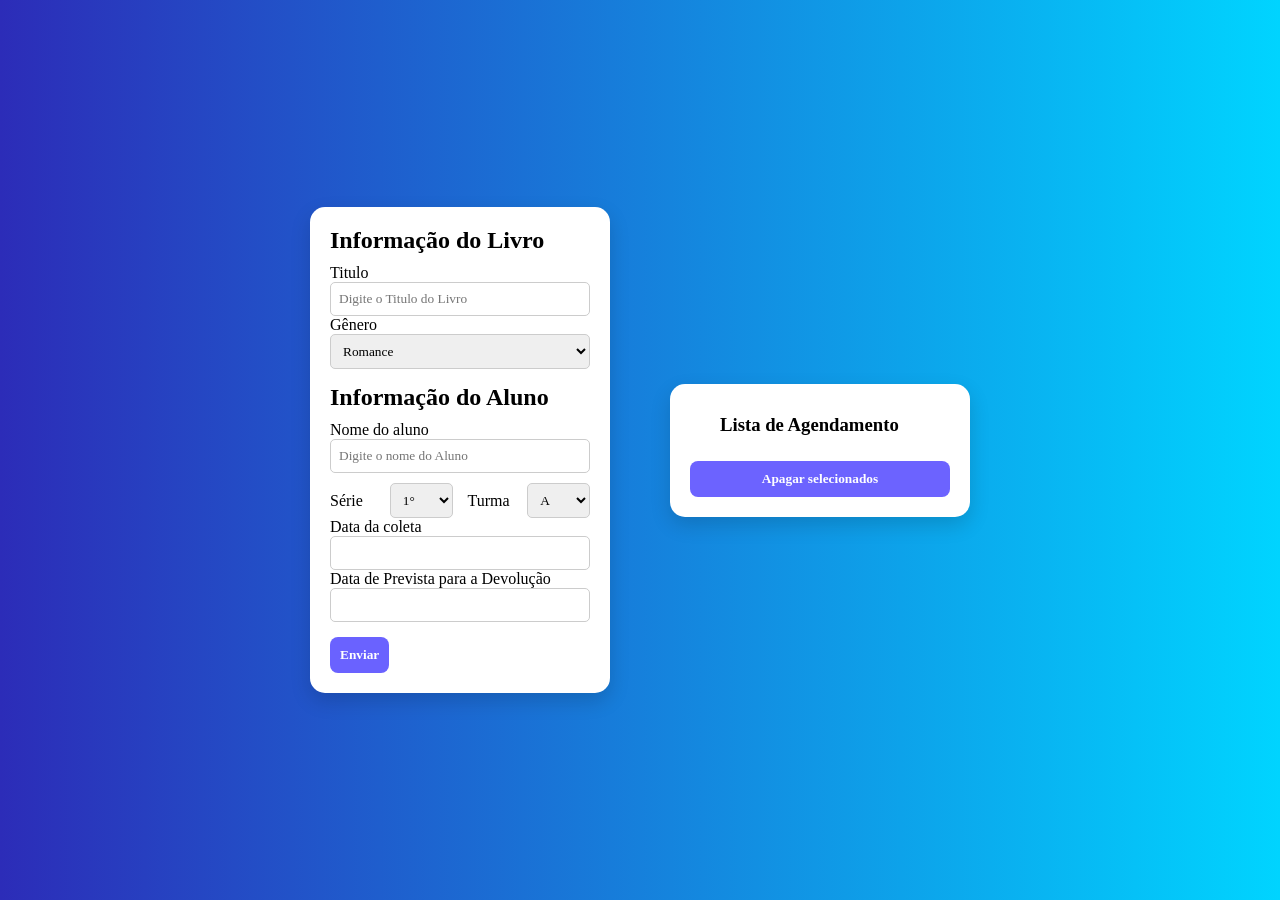
==== index.html @ 49e435d5 "feito" ====
<!DOCTYPE html>
<html lang="pt-br">

<head>
    <meta charset="UTF-8">
    <meta name="viewport" content="width=device-width, initial-scale=1.0">
    <link rel="stylesheet" href="./src/css/style.css">
    <title>Bibliotech</title>
</head>

<body>
    <div class="container">
            <div class="card">
            <!--LEMBRA SEU ANIMAL, textField so pra texto de escrever-->
            <!--Mudar o nome dessa variavel depois-->
            <div class="infoLivro">
                <h2>Informação do Livro</h2>
                <form id="formPrincipal">
                    <div class="textField">
                        <label>Titulo</label>
                        <input type="text" id="nome" placeholder="Digite o Titulo do Livro" required>
                    </div>
                    <div class="selecaoDoGenero">
                    <label>Gênero</label>
                    <select id="genero">
                        <option value="romance">Romance</option>
                        <option value="fantasia">Fantasia</option>
                        <option value="ficcaoCientifica">Ficção Científica</option>
                        <option value="suspense">Suspense</option>
                        <option value="terror">Terror</option>
                        <option value="biografia">Biografia</option>
                        <option value="poesia">Poesia</option>
                        <option value="autoAjuda">Autoajuda</option>
                    </select>

                </div>
            </div>
            <div class="infoAluno">
                <h2>Informação do Aluno</h2>

                        <div class="textField">
                        <label>Nome do aluno</label>
                        <input type="text" id="nomeAluno" placeholder="Digite o nome do Aluno" required>
                    </div>
                    <div class="selecaoDaTurma">
                        <div class="linha">
                        <label>Série</label>
                        <select id="serie">
                            <option value="primeiraSerie">1°</option>
                            <option value="segundaSerie">2°</option>
                            <option value="terceiraSerie">3°</option>
                        </select>
                    
                        <label>Turma</label>
                        <select id="turma">
                            <option value="turmaA">A</option>
                            <option value="turmaB">B</option>
                            <option value="turmaC">C</option>
                        </select>
                        </div>
                        <div class="datas">
                        <label>Data da coleta</label>
                        <input type="datetime" id="data">
                        <label>Data de Prevista para a Devolução</label>
                        <input type="datetime" id="dataRetorno">
                        <button type="submit" class="enviar" id="enviar">Enviar</button>
                    </form>
                    </div>
                </div>
            </div>
            </div>
            <div class="card">
            <div class="listaAgendamento">
                <h3 class="tituloLista">Lista de Agendamento</h3>
                <ul class="lista" id="lista">
                </ul>
            </div>
            <button id="apagar">Apagar selecionados</button>
        </div>
        </div>
    </div>
    </div>
    <script src="./src/js/script.js"></script>
</body>

</html>
---- src/css/style.css ----
* {
    font-family: Verdana;
    margin: 0;
    padding: 0;
    box-sizing: border-box;
}

.container {
    background: #020024;
    background: linear-gradient(90deg,rgba(2, 0, 36, 1) 0%, rgba(44, 44, 184, 1) 0%, rgba(0, 212, 255, 1) 100%);
    display: flex;
    justify-content: center;
    align-items: center;
    gap: 60px;
    height: 100vh;
    }
.enviar {
    margin-top: 15px;
    padding: 10px;
    border: none;
    border-radius: 8px;
    background: #6a62ff;
    color: white;
    cursor: pointer;
    font-weight: bold;
    transition: transform 0.3s ease;
}

.enviar:active {
    transform: scale(1.05);
}

.listaAgendamento {
    display: flex;
    flex-direction: column;
    justify-content: space-between;
    height: 100%;
    padding: 10px;
}
    

.listaAgendamento > h3 {
    margin-left: 20px;
}

.listaAgendamento > ul {
    display: flex;
    flex-direction: column;
    gap: 10px;
}

.card {
    width: 300px;
    display: flex;
    flex-direction: column;
    padding: 20px;
    border-radius: 15px;
    box-shadow: 0 8px 20px rgba(0,0,0,0.15);
    background-color: white;
}

.infoLivro {
    display: flex;
    flex-direction: column;
    gap: 10px;
}

.infoAluno {
    display: flex;
    flex-direction: column;
    gap: 10px;
    margin-top: 15px;
}

input {
    padding: 8px;
    border-radius: 5px;
    border: 1px solid #ccc;
    width: 100%;
    transition: transform 0.3s ease;
}

input:focus {
    transform: scale(1.05);
    box-shadow: 2px 2px 5px rgba(0, 0, 0, 0.2);
}

select {
    padding: 8px;
    border-radius: 5px;
    border: 1px solid #ccc;
    width: 100%;
}

#apagar {
    margin-top: 15px;
    padding: 10px;
    border: none;
    border-radius: 8px;
    background: #6c63ff;
    color: white;
    cursor: pointer;
    font-weight: bold;
    transition: transform 0.3s ease;
}

#apagar:active {
    transform: scale(1.05);
}

.linha {
    display: flex;
    gap: 15px;
    align-items: center;
    justify-content: center;
}

.linha > * {
    flex: 1;
}
    
[class^='itemLista'] {
    
}

.lista > li > p {
    font-size: 14px;
    line-height: 1.4;
}

.lista {
    list-style: none;
    padding: 0;
    max-height: 360px;
    overflow-y: auto;
}

.lista > li {
    display: flex;
    align-items: flex-start;
    gap: 10px;
    background: rgb(230, 230, 230);
    padding: 12px;
    border-radius: 10px;
}

.lista > li > input {
    margin-top: 5px;
}

.lista > li {
    font-size: 14px;
    line-height: 1.5;
    white-space: pre-line;
}
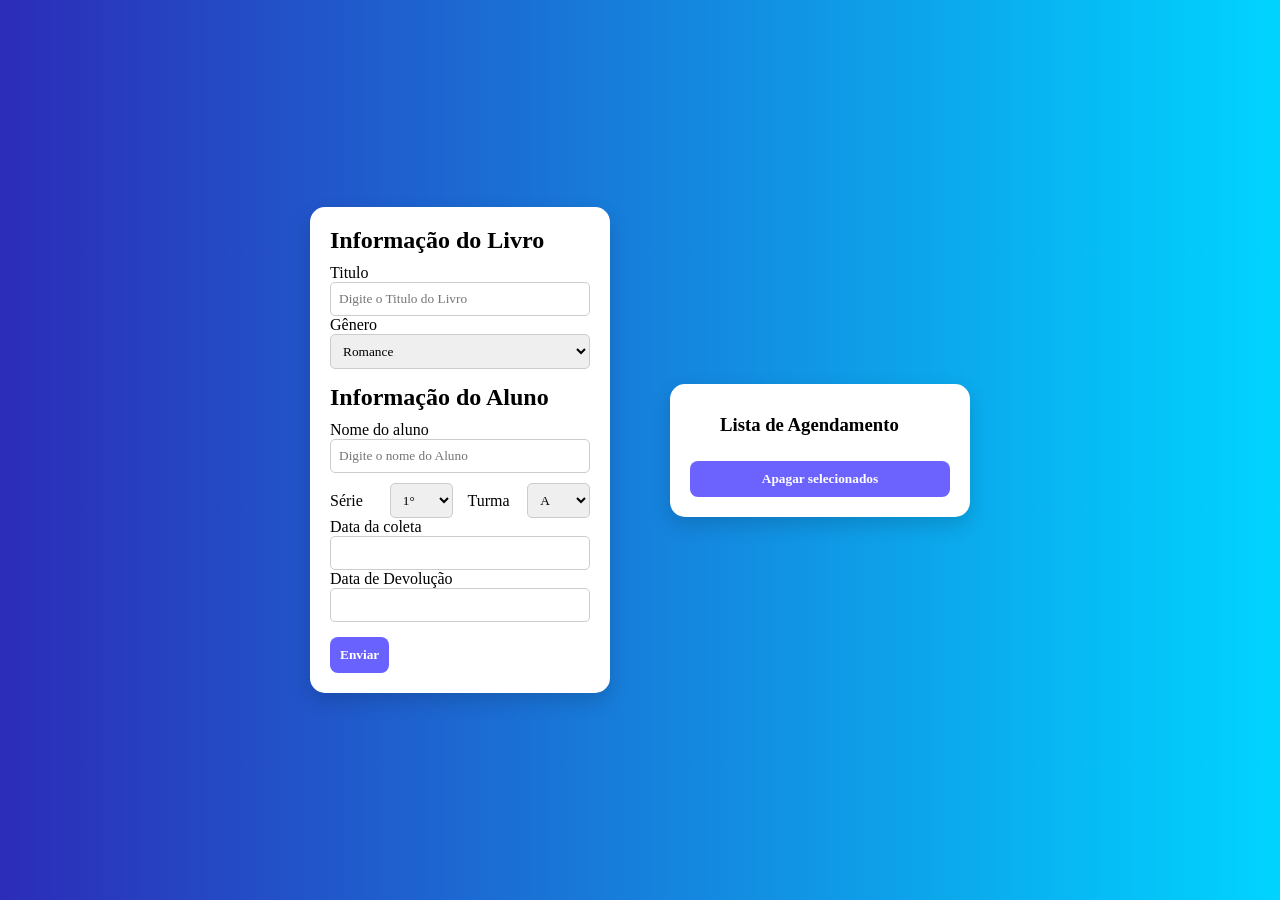
==== commit 8061e8c0: "feito" ====
--- a/index.html
+++ b/index.html
@@ -61,7 +61,7 @@
                         <div class="datas">
                         <label>Data da coleta</label>
                         <input type="datetime" id="data">
-                        <label>Data de Prevista para a Devolução</label>
+                        <label>Data de Devolução</label>
                         <input type="datetime" id="dataRetorno">
                         <button type="submit" class="enviar" id="enviar">Enviar</button>
                     </form>
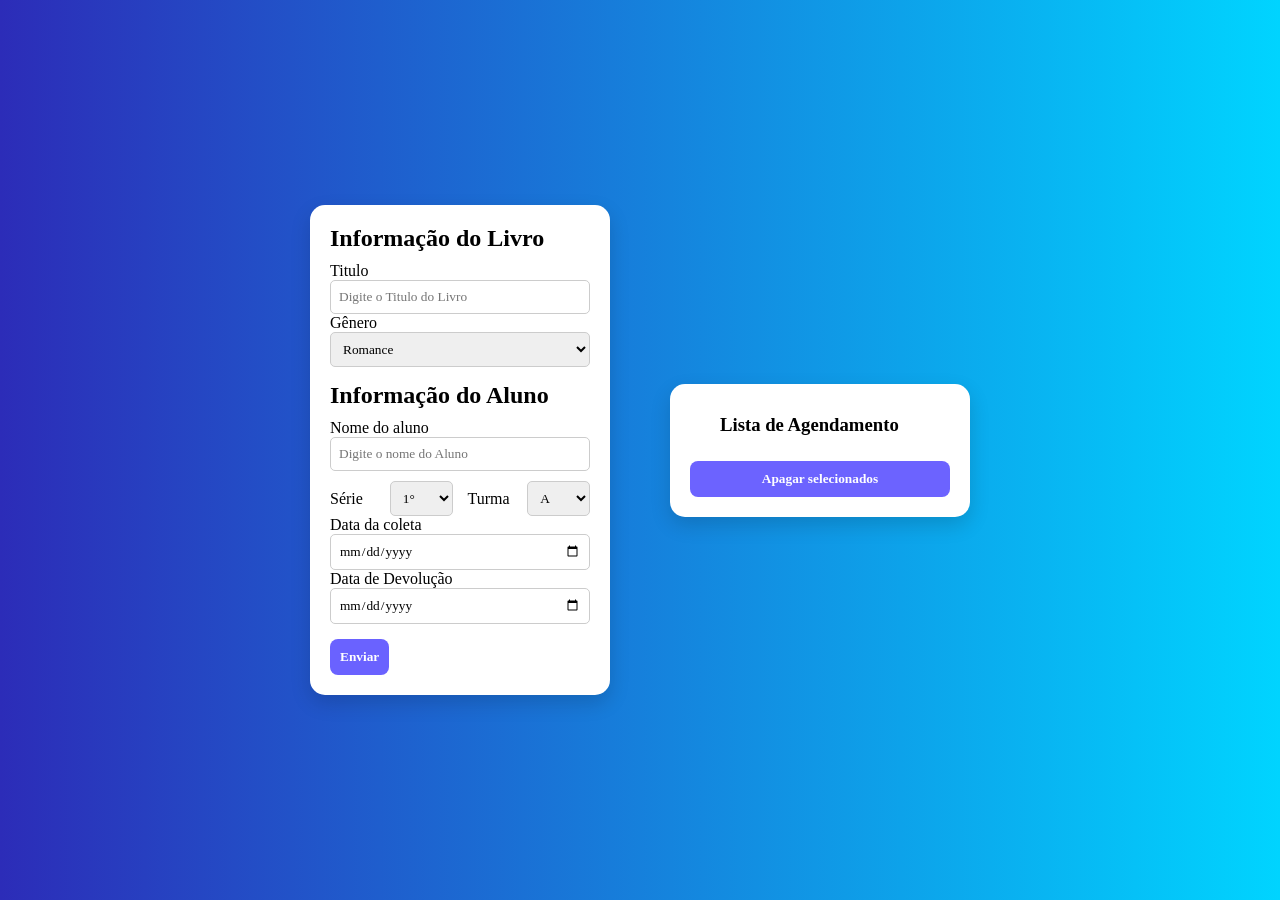
==== commit 32eeac7c: "html refatorado" ====
--- a/index.html
+++ b/index.html
@@ -1,18 +1,14 @@
 <!DOCTYPE html>
 <html lang="pt-br">
-
 <head>
     <meta charset="UTF-8">
     <meta name="viewport" content="width=device-width, initial-scale=1.0">
     <link rel="stylesheet" href="./src/css/style.css">
     <title>Bibliotech</title>
 </head>
-
 <body>
     <div class="container">
-            <div class="card">
-            <!--LEMBRA SEU ANIMAL, textField so pra texto de escrever-->
-            <!--Mudar o nome dessa variavel depois-->
+        <div class="card">
             <div class="infoLivro">
                 <h2>Informação do Livro</h2>
                 <form id="formPrincipal">
@@ -21,55 +17,54 @@
                         <input type="text" id="nome" placeholder="Digite o Titulo do Livro" required>
                     </div>
                     <div class="selecaoDoGenero">
-                    <label>Gênero</label>
-                    <select id="genero">
-                        <option value="romance">Romance</option>
-                        <option value="fantasia">Fantasia</option>
-                        <option value="ficcaoCientifica">Ficção Científica</option>
-                        <option value="suspense">Suspense</option>
-                        <option value="terror">Terror</option>
-                        <option value="biografia">Biografia</option>
-                        <option value="poesia">Poesia</option>
-                        <option value="autoAjuda">Autoajuda</option>
-                    </select>
-
-                </div>
+                        <label>Gênero</label>
+                        <select id="genero">
+                            <option value="romance">Romance</option>
+                            <option value="fantasia">Fantasia</option>
+                            <option value="ficcaoCientifica">Ficção Científica</option>
+                            <option value="suspense">Suspense</option>
+                            <option value="terror">Terror</option>
+                            <option value="biografia">Biografia</option>
+                            <option value="poesia">Poesia</option>
+                            <option value="autoAjuda">Autoajuda</option>
+                        </select>
+                    </div>
             </div>
             <div class="infoAluno">
                 <h2>Informação do Aluno</h2>
 
-                        <div class="textField">
-                        <label>Nome do aluno</label>
-                        <input type="text" id="nomeAluno" placeholder="Digite o nome do Aluno" required>
-                    </div>
-                    <div class="selecaoDaTurma">
-                        <div class="linha">
+                <div class="textField">
+                    <label>Nome do aluno</label>
+                    <input type="text" id="nomeAluno" placeholder="Digite o nome do Aluno" required>
+                </div>
+                <div class="selecaoDaTurma">
+                    <div class="linha">
                         <label>Série</label>
                         <select id="serie">
                             <option value="primeiraSerie">1°</option>
                             <option value="segundaSerie">2°</option>
                             <option value="terceiraSerie">3°</option>
                         </select>
-                    
+
                         <label>Turma</label>
                         <select id="turma">
                             <option value="turmaA">A</option>
                             <option value="turmaB">B</option>
                             <option value="turmaC">C</option>
                         </select>
-                        </div>
-                        <div class="datas">
+                    </div>
+                    <div class="datas">
                         <label>Data da coleta</label>
-                        <input type="datetime" id="data">
+                        <input type="date" id="data">
                         <label>Data de Devolução</label>
-                        <input type="datetime" id="dataRetorno">
+                        <input type="date" id="dataRetorno">
                         <button type="submit" class="enviar" id="enviar">Enviar</button>
-                    </form>
+                        </form>
                     </div>
                 </div>
             </div>
-            </div>
-            <div class="card">
+        </div>
+        <div class="card">
             <div class="listaAgendamento">
                 <h3 class="tituloLista">Lista de Agendamento</h3>
                 <ul class="lista" id="lista">
@@ -77,10 +72,9 @@
             </div>
             <button id="apagar">Apagar selecionados</button>
         </div>
-        </div>
+    </div>
     </div>
     </div>
     <script src="./src/js/script.js"></script>
 </body>
-
-</html>+</html>
